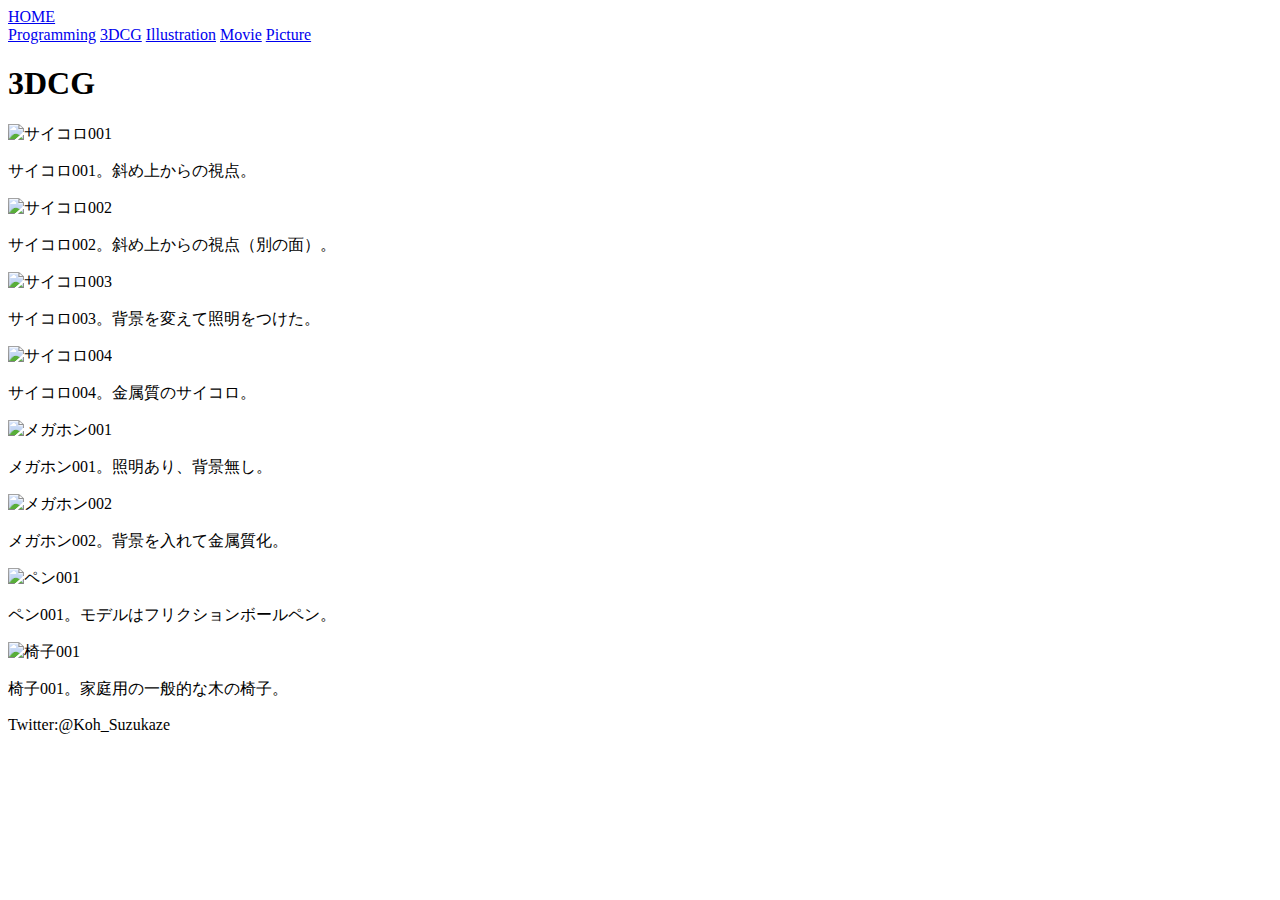
==== 3DCG.html @ 0d98ce35 "Create 3DCG.html" ====
<!doctype html>
<html lang="ja">

    <head>
        <meta charset="UTF-8">
        <title>Programming</title>
        <link rel="stylesheet" href="https://github.com/nicolas-cusan/destyle.css/blob/master/destyle.css">
        <link rel="stylesheet" href="../../CSS/stylesheet.css">
    </head>

    <body>

        <header>
            <nav class="nav01">
                <a class="nav" href="file:///C:/MyDocument/Programming/Local%20Repository/00001/Page/HOME/index.html">HOME</a>
            </nav>

            <nav class="nav02">    
                <a class="block flex nav t-align-r" href="file:///C:/MyDocument/Programming/Local%20Repository/00001/Page/Programming/Programming.html">Programming</a>
                <a class="block flex nav t-align-r" href="file:///C:/MyDocument/Programming/Local%20Repository/00001/Page/3DCG/3DCG.html">3DCG</a>
                <a class="block flex nav t-align-r" href="file:///C:/MyDocument/Programming/Local%20Repository/00001/Page/Illustration/Illustration.html">Illustration</a>
                <a class="block flex nav t-align-r" href="file:///C:/MyDocument/Programming/Local%20Repository/00001/Page/Movie/Movie.html">Movie</a>
                <a class="block flex nav t-align-r" href="file:///C:/MyDocument/Programming/Local%20Repository/00001/Page/Picture/Picture.html">Picture</a>
            </nav>
        </header>

        <body>

            <h1 class="ta-c fsize-50">3DCG</h1>

            <article class="ta-c">
                <img src="../../Images/3DCG/dice001.png" alt="サイコロ001" width="500" height="350">
                <p>サイコロ001。斜め上からの視点。</p>
            </article>

            <article class="ta-c">
                <img src="../../Images/3DCG/dice002.png" alt="サイコロ002" width="500" height="350">
                <p>サイコロ002。斜め上からの視点（別の面）。</p>
            </article>

            <article class="ta-c">
                <img src="../../Images/3DCG/dice003.png" alt="サイコロ003" width="500" height="350">
                <p>サイコロ003。背景を変えて照明をつけた。</p>
            </article>
            
            <article class="ta-c">
                <img src="../../Images/3DCG/dice004.png" alt="サイコロ004" width="500" height="350">
                <p>サイコロ004。金属質のサイコロ。</p>
            </article>

            <article class="ta-c">
                <img src="../../Images/3DCG/megahorn001.png" alt="メガホン001" width="500" height="350">
                <p>メガホン001。照明あり、背景無し。</p>
            </article>

            <article class="ta-c">
                <img src="../../Images/3DCG/megahorn002.png" alt="メガホン002" width="500" height="350">
                <p>メガホン002。背景を入れて金属質化。</p>
            </article>

            <article class="ta-c">
                <img src="../../Images/3DCG/pen001.png" alt="ペン001" width="500" height="350">
                <p>ペン001。モデルはフリクションボールペン。</p>
            </article>

            <article class="ta-c">
                <img src="../../Images/3DCG/chair001.png" alt="椅子001" width="500" height="350">
                <p>椅子001。家庭用の一般的な木の椅子。</p>
            </article>

        </body>

        <footer>
            Twitter:@Koh_Suzukaze
        </footer>
    </body>
</html>
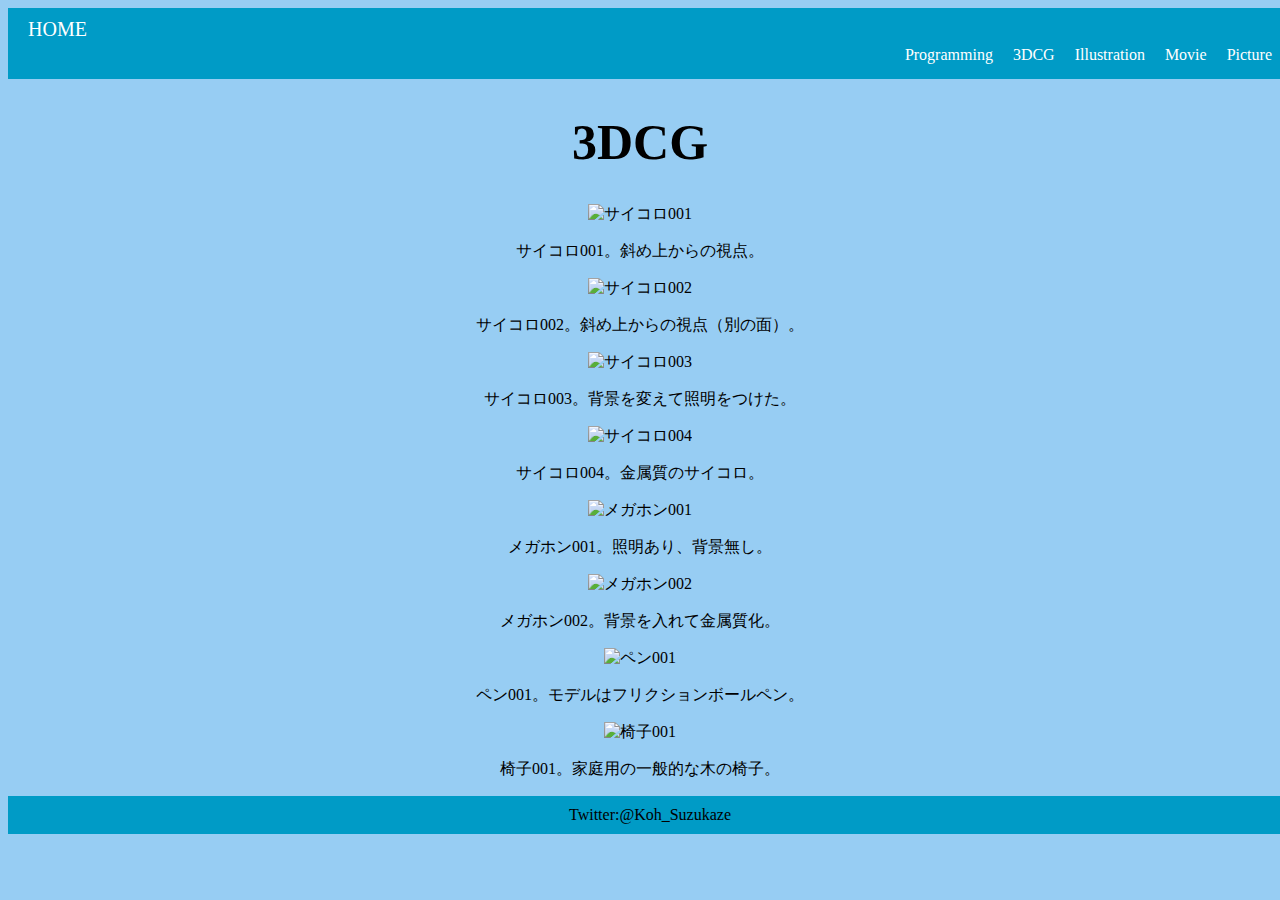
==== commit b7b60d2b: "Update 3DCG.html" ====
--- a/3DCG.html
+++ b/3DCG.html
@@ -5,22 +5,22 @@
         <meta charset="UTF-8">
         <title>Programming</title>
         <link rel="stylesheet" href="https://github.com/nicolas-cusan/destyle.css/blob/master/destyle.css">
-        <link rel="stylesheet" href="../../CSS/stylesheet.css">
+        <link rel="stylesheet" href="stylesheet.css">
     </head>
 
     <body>
 
         <header>
             <nav class="nav01">
-                <a class="nav" href="file:///C:/MyDocument/Programming/Local%20Repository/00001/Page/HOME/index.html">HOME</a>
+                <a class="nav" href="index.html">HOME</a>
             </nav>
 
             <nav class="nav02">    
-                <a class="block flex nav t-align-r" href="file:///C:/MyDocument/Programming/Local%20Repository/00001/Page/Programming/Programming.html">Programming</a>
-                <a class="block flex nav t-align-r" href="file:///C:/MyDocument/Programming/Local%20Repository/00001/Page/3DCG/3DCG.html">3DCG</a>
-                <a class="block flex nav t-align-r" href="file:///C:/MyDocument/Programming/Local%20Repository/00001/Page/Illustration/Illustration.html">Illustration</a>
-                <a class="block flex nav t-align-r" href="file:///C:/MyDocument/Programming/Local%20Repository/00001/Page/Movie/Movie.html">Movie</a>
-                <a class="block flex nav t-align-r" href="file:///C:/MyDocument/Programming/Local%20Repository/00001/Page/Picture/Picture.html">Picture</a>
+                <a class="block flex nav t-align-r" href="Programming.html">Programming</a>
+                <a class="block flex nav t-align-r" href="3DCG.html">3DCG</a>
+                <a class="block flex nav t-align-r" href="Illustration.html">Illustration</a>
+                <a class="block flex nav t-align-r" href="Movie.html">Movie</a>
+                <a class="block flex nav t-align-r" href="Picture.html">Picture</a>
             </nav>
         </header>
 
--- a/stylesheet.css
+++ b/stylesheet.css
@@ -0,0 +1,94 @@
+@charset "UTF-8";
+
+header {
+    width: 100%;
+    background-color: rgba(0,155,198,1);
+    margin-top: 0px;
+    margin-right: 0px;
+    margin-left: 0px;
+    padding: 10px;
+}
+
+body {
+    background-color: rgba(151,205,243,1);
+}
+
+footer {
+    text-align: center;
+    width: 100%;
+    background-color: rgba(0,155,198,1);
+    margin-top: 0px;
+    margin-right: 0px;
+    margin-left: 0px;
+    padding: 10px;
+}
+
+.nav{
+    padding: 5px;
+    margin-right: 5px;
+    margin-left: 5px;
+}
+
+t-align-r{
+    text-align: right;
+}
+
+block{
+    display: block;
+}
+
+nav.nav02{
+    display: flex;
+    flex-direction: row;
+    justify-content: flex-end;
+}
+
+nav.nav01{
+    font-size: 20px;
+}
+
+a{
+    color: rgba(255,255,255,1);
+    text-decoration: none;
+}
+
+.ta-c{
+    text-align: center;
+}
+
+.mrg-5px{
+    margin: 5px;
+}
+
+ul{
+    list-style-type: none;
+}
+
+.fsize-50{
+    font-size: 50px;
+}
+
+.bground-001{
+    background-color: rgba(0,155,198,1);
+}
+
+.mrg-10px{
+    margin: 10px;
+}
+
+.w-500px{
+    width: 500px;
+}
+
+.iblock{
+    display: inline-block;
+}
+
+.pad-5px{
+    padding: 5px;
+}
+
+.borderc-001{
+    border: double;
+    border-color: rgba(255,255,255,1);
+}
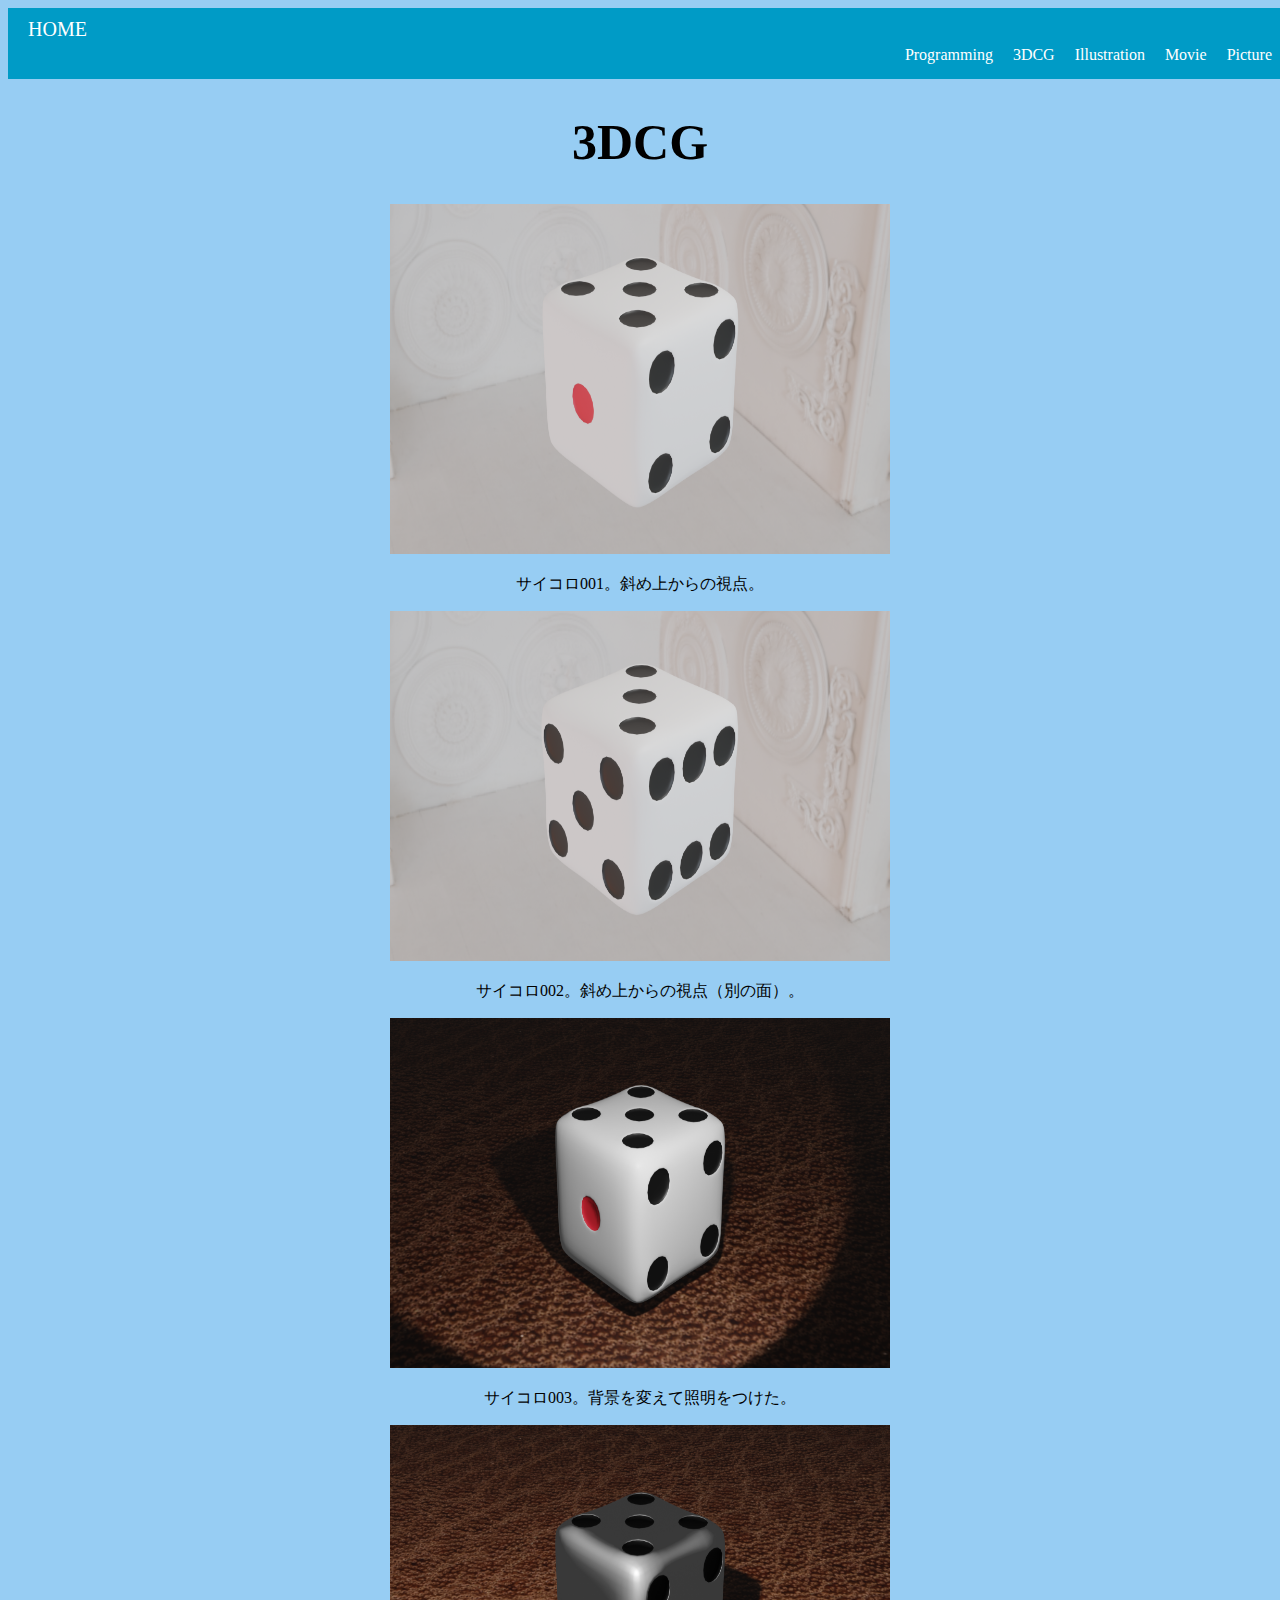
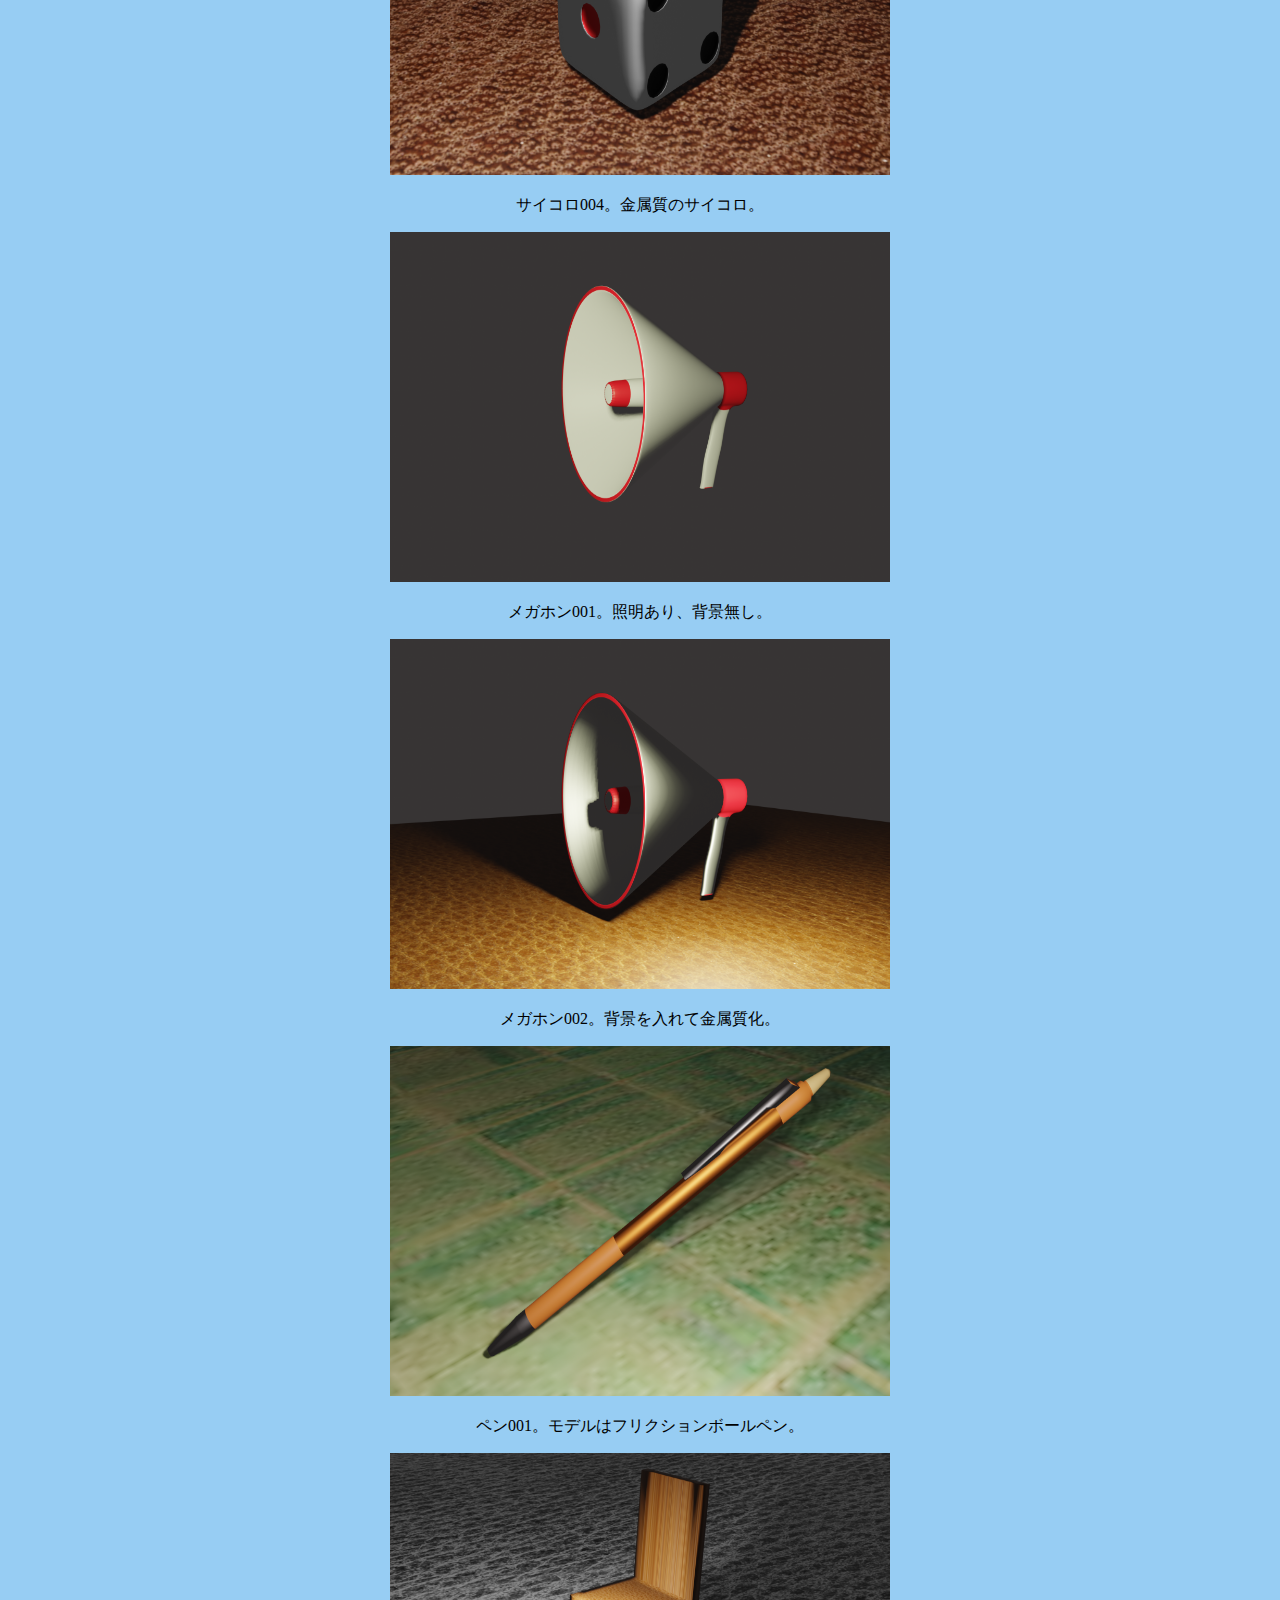
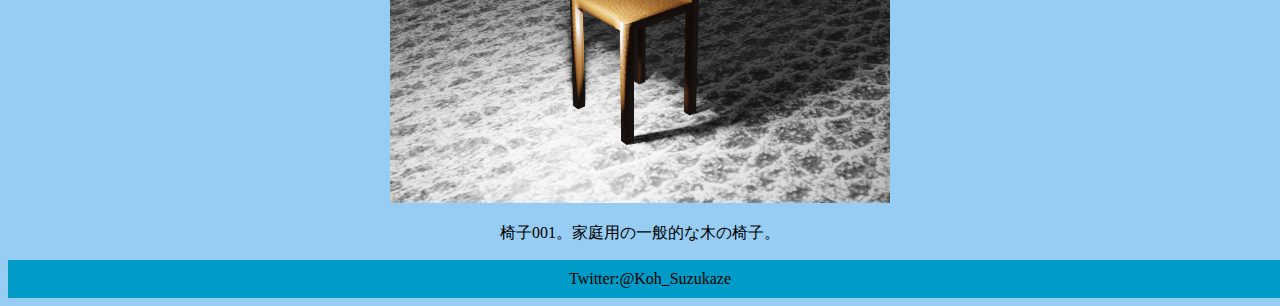
==== commit 4c26ed94: "Update 3DCG.html" ====
--- a/3DCG.html
+++ b/3DCG.html
@@ -29,42 +29,42 @@
             <h1 class="ta-c fsize-50">3DCG</h1>
 
             <article class="ta-c">
-                <img src="../../Images/3DCG/dice001.png" alt="サイコロ001" width="500" height="350">
+                <img src="dice001.png" alt="サイコロ001" width="500" height="350">
                 <p>サイコロ001。斜め上からの視点。</p>
             </article>
 
             <article class="ta-c">
-                <img src="../../Images/3DCG/dice002.png" alt="サイコロ002" width="500" height="350">
+                <img src="dice002.png" alt="サイコロ002" width="500" height="350">
                 <p>サイコロ002。斜め上からの視点（別の面）。</p>
             </article>
 
             <article class="ta-c">
-                <img src="../../Images/3DCG/dice003.png" alt="サイコロ003" width="500" height="350">
+                <img src="dice003.png" alt="サイコロ003" width="500" height="350">
                 <p>サイコロ003。背景を変えて照明をつけた。</p>
             </article>
             
             <article class="ta-c">
-                <img src="../../Images/3DCG/dice004.png" alt="サイコロ004" width="500" height="350">
+                <img src="dice004.png" alt="サイコロ004" width="500" height="350">
                 <p>サイコロ004。金属質のサイコロ。</p>
             </article>
 
             <article class="ta-c">
-                <img src="../../Images/3DCG/megahorn001.png" alt="メガホン001" width="500" height="350">
+                <img src="megahorn001.png" alt="メガホン001" width="500" height="350">
                 <p>メガホン001。照明あり、背景無し。</p>
             </article>
 
             <article class="ta-c">
-                <img src="../../Images/3DCG/megahorn002.png" alt="メガホン002" width="500" height="350">
+                <img src="megahorn002.png" alt="メガホン002" width="500" height="350">
                 <p>メガホン002。背景を入れて金属質化。</p>
             </article>
 
             <article class="ta-c">
-                <img src="../../Images/3DCG/pen001.png" alt="ペン001" width="500" height="350">
+                <img src="pen001.png" alt="ペン001" width="500" height="350">
                 <p>ペン001。モデルはフリクションボールペン。</p>
             </article>
 
             <article class="ta-c">
-                <img src="../../Images/3DCG/chair001.png" alt="椅子001" width="500" height="350">
+                <img src="chair001.png" alt="椅子001" width="500" height="350">
                 <p>椅子001。家庭用の一般的な木の椅子。</p>
             </article>
 
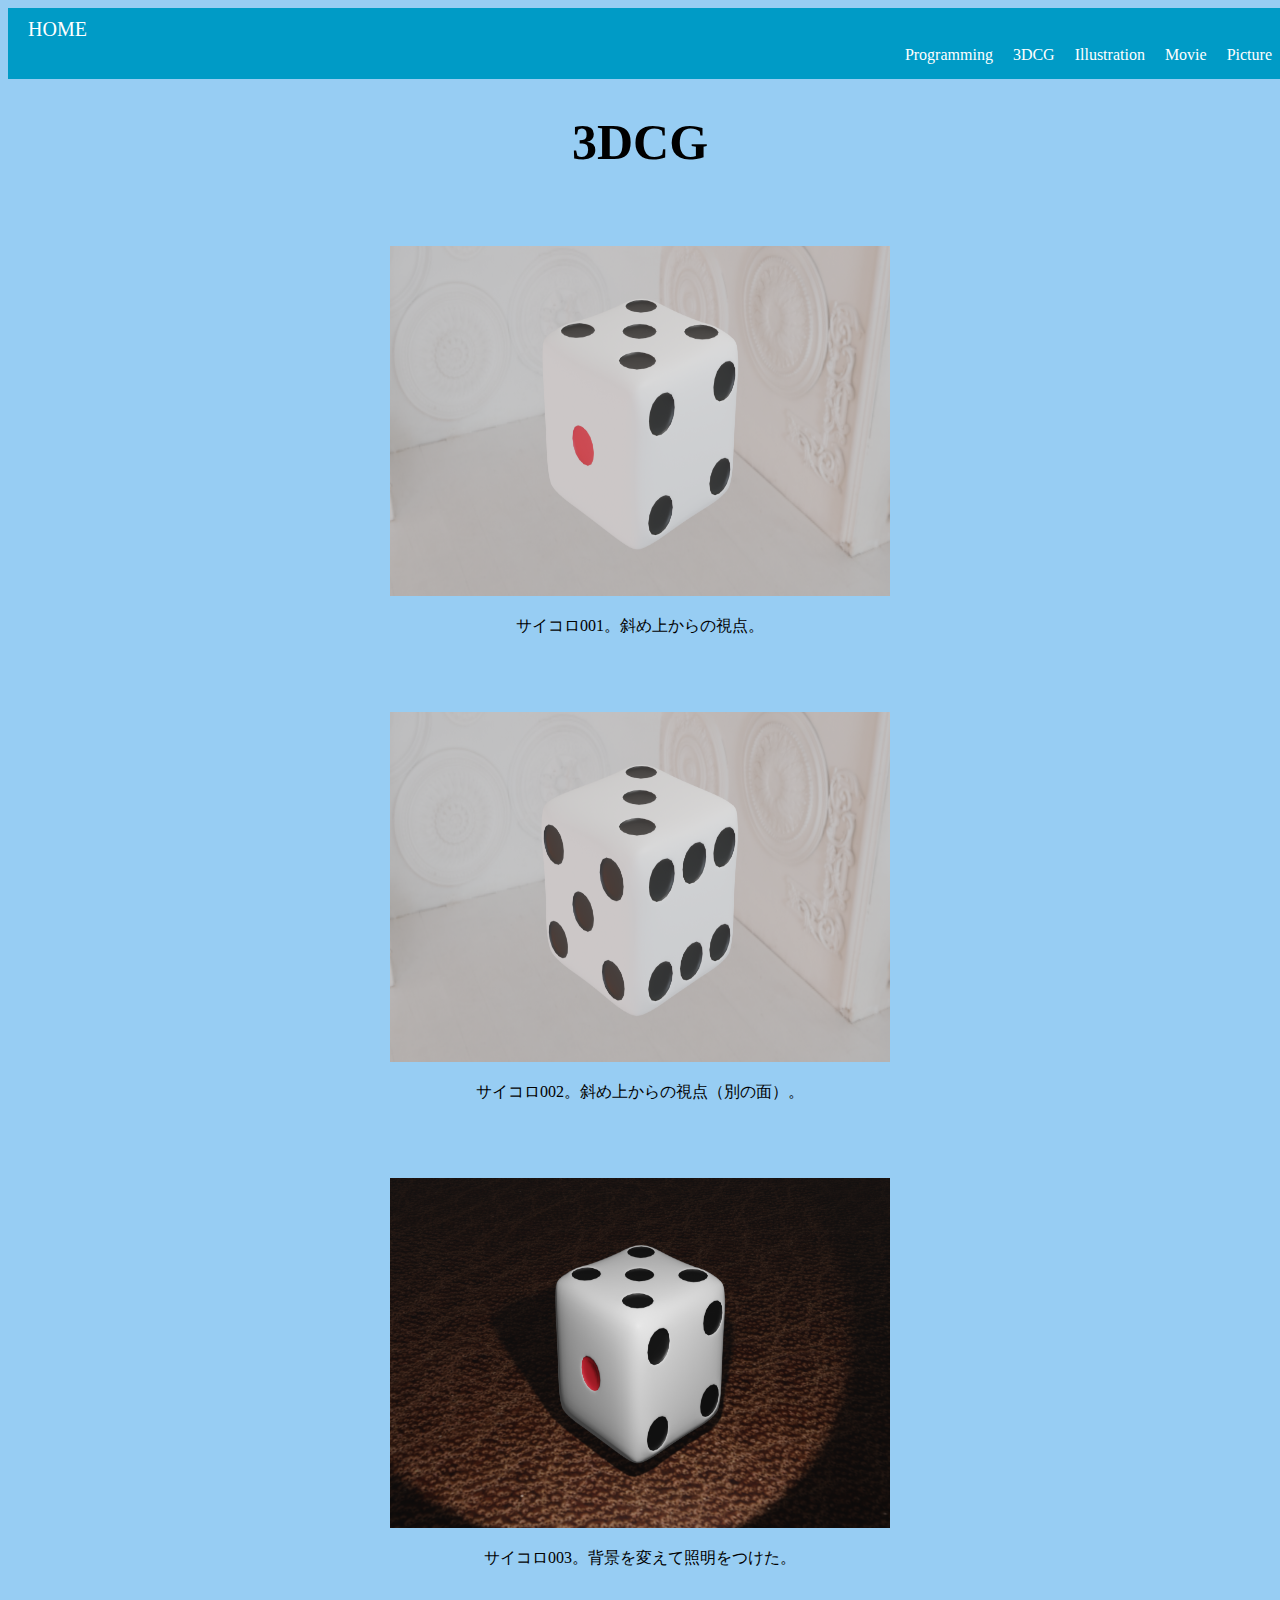
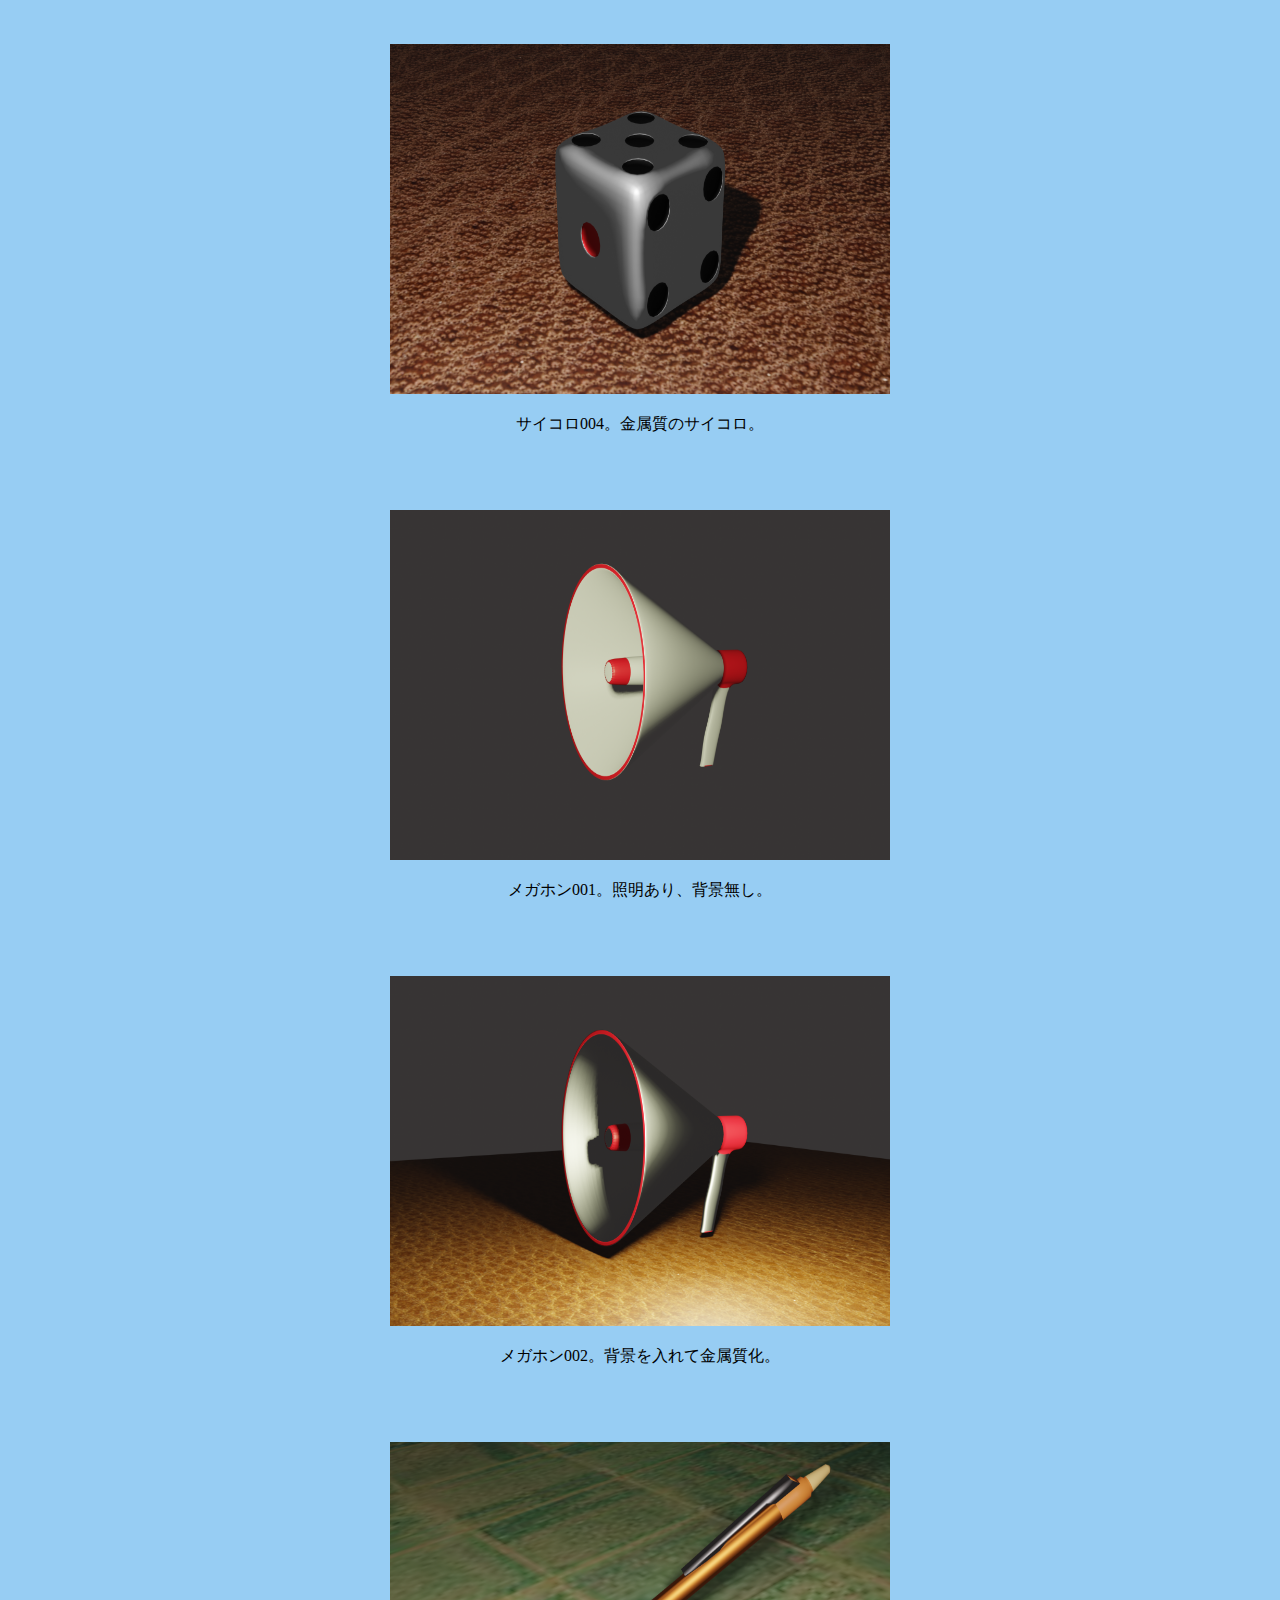
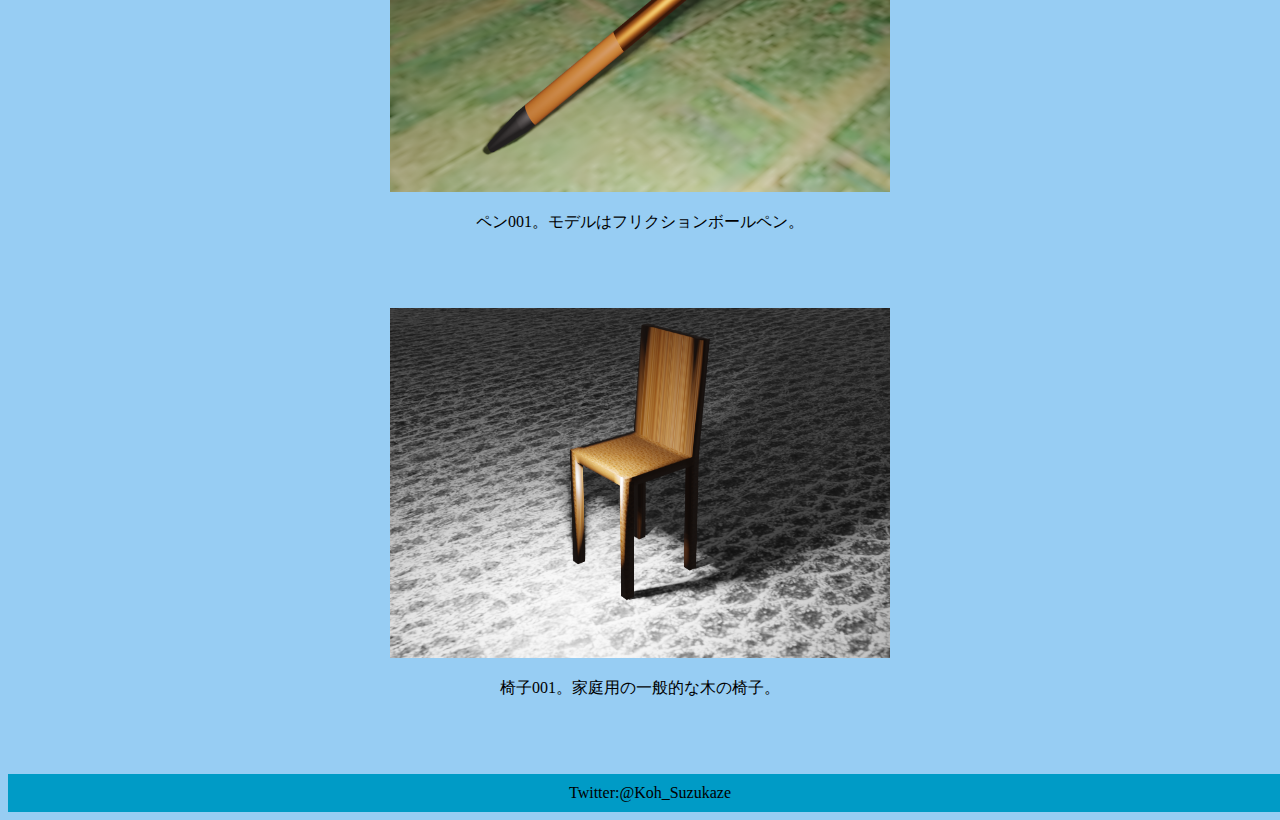
==== commit 0b66a4e3: "Update 3DCG.html" ====
--- a/3DCG.html
+++ b/3DCG.html
@@ -28,42 +28,42 @@
 
             <h1 class="ta-c fsize-50">3DCG</h1>
 
-            <article class="ta-c">
+            <article class="ta-c mrgt-75px mrgb-75px">
                 <img src="dice001.png" alt="サイコロ001" width="500" height="350">
                 <p>サイコロ001。斜め上からの視点。</p>
             </article>
 
-            <article class="ta-c">
+            <article class="ta-c mrgt-75px mrgb-75px">
                 <img src="dice002.png" alt="サイコロ002" width="500" height="350">
                 <p>サイコロ002。斜め上からの視点（別の面）。</p>
             </article>
 
-            <article class="ta-c">
+            <article class="ta-c mrgt-75px mrgb-75px">
                 <img src="dice003.png" alt="サイコロ003" width="500" height="350">
                 <p>サイコロ003。背景を変えて照明をつけた。</p>
             </article>
             
-            <article class="ta-c">
+            <article class="ta-c mrgt-75px mrgb-75px">
                 <img src="dice004.png" alt="サイコロ004" width="500" height="350">
                 <p>サイコロ004。金属質のサイコロ。</p>
             </article>
 
-            <article class="ta-c">
+            <article class="ta-c mrgt-75px mrgb-75px">
                 <img src="megahorn001.png" alt="メガホン001" width="500" height="350">
                 <p>メガホン001。照明あり、背景無し。</p>
             </article>
 
-            <article class="ta-c">
+            <article class="ta-c mrgt-75px mrgb-75px">
                 <img src="megahorn002.png" alt="メガホン002" width="500" height="350">
                 <p>メガホン002。背景を入れて金属質化。</p>
             </article>
 
-            <article class="ta-c">
+            <article class="ta-c mrgt-75px mrgb-75px">
                 <img src="pen001.png" alt="ペン001" width="500" height="350">
                 <p>ペン001。モデルはフリクションボールペン。</p>
             </article>
 
-            <article class="ta-c">
+            <article class="ta-c mrgt-75px mrgb-75px">
                 <img src="chair001.png" alt="椅子001" width="500" height="350">
                 <p>椅子001。家庭用の一般的な木の椅子。</p>
             </article>
--- a/stylesheet.css
+++ b/stylesheet.css
@@ -60,6 +60,14 @@
     margin: 5px;
 }
 
+.mrgt-75px{
+    margin-top: 75px;
+}
+
+.mrgb-75px{
+    margin-bottom: 75px;
+}
+
 ul{
     list-style-type: none;
 }
